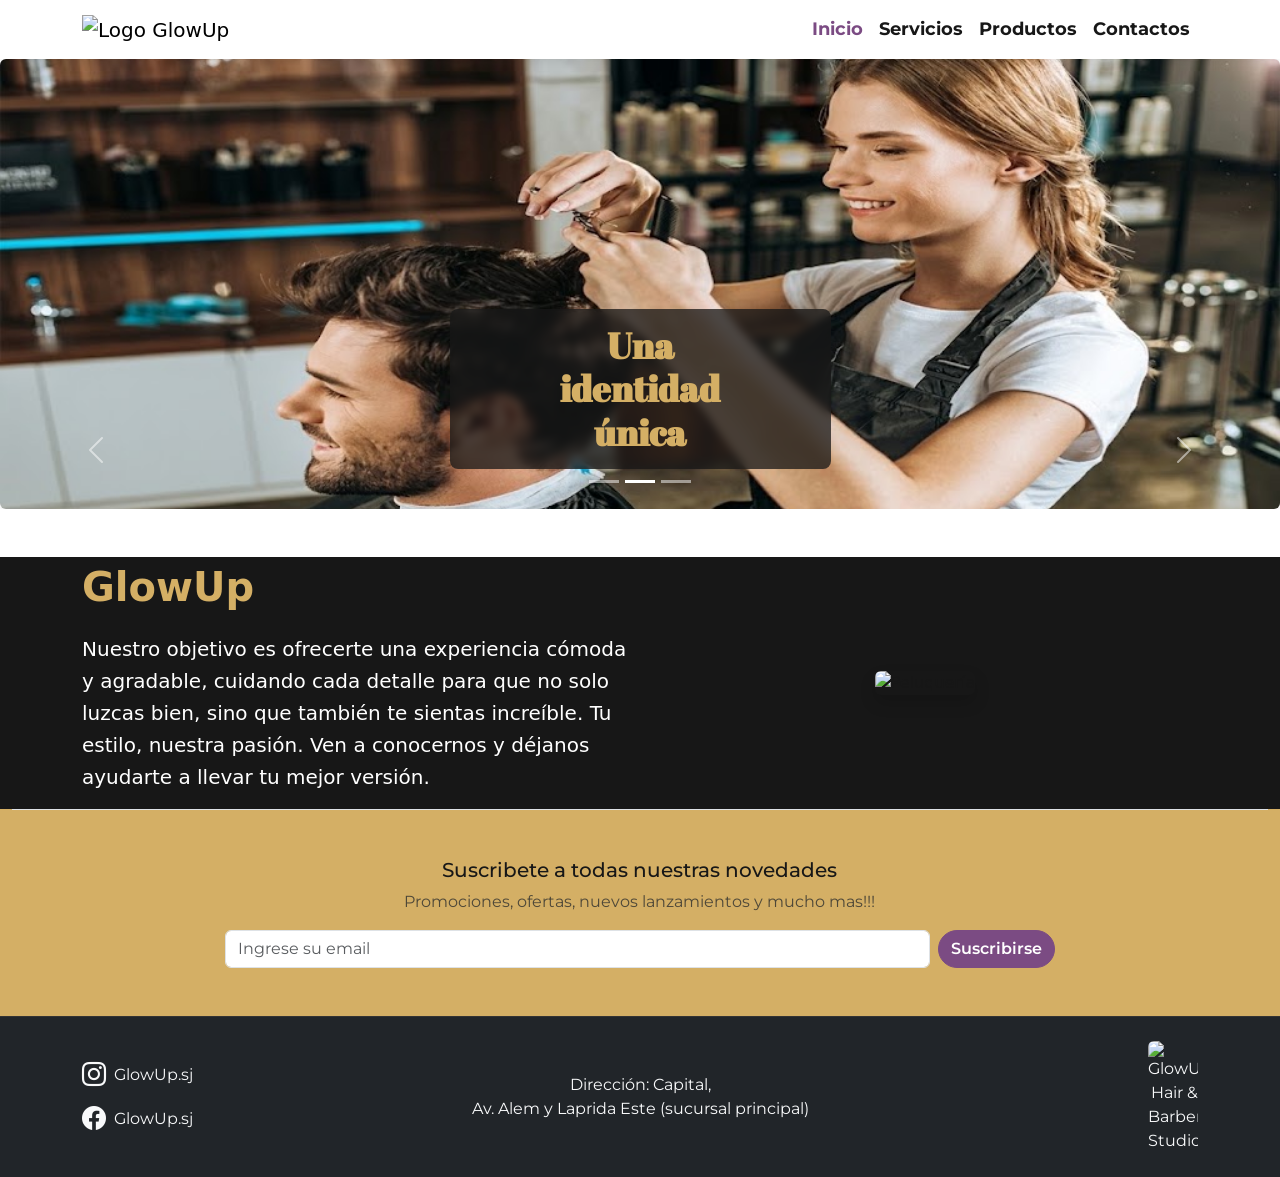
==== index.html @ 2bdcea60 "Add files via upload" ====
<!doctype html>
<html lang="es">
<head>
  <meta charset="utf-8">
  <meta name="viewport" content="width=device-width, initial-scale=1">
  <title>GlowUp - Hair & Barber Studio</title> <!-- (Cambia el título según la página en la que estés) -->

  <!-- Bootstrap 5 CSS -->
  <link href="https://cdn.jsdelivr.net/npm/bootstrap@5.3.3/dist/css/bootstrap.min.css" rel="stylesheet">
  
  <!-- Bootstrap Icons -->
  <link rel="stylesheet" href="https://cdn.jsdelivr.net/npm/bootstrap-icons@1.11.3/font/bootstrap-icons.min.css">

  <!-- Google Fonts: Abril Fatface & Montserrat -->
  <link rel="preconnect" href="https://fonts.googleapis.com">
  <link rel="preconnect" href="https://fonts.gstatic.com" crossorigin>
  <link href="https://fonts.googleapis.com/css2?family=Abril+Fatface&family=Montserrat:ital,wght@0,100..900;1,100..900&display=swap" rel="stylesheet">

  <!-- Tus estilos personalizados (SIEMPRE AL FINAL para que tengan prioridad) -->
  <link rel="stylesheet" href="styles.css">
</head>

</head>

<body>

  <nav class="navbar navbar-expand-lg bg-body-tertiary sticky-top">
  <div class="container">
    <a class="navbar-brand" href="index.html">
      <img src="logo1.png" width="50" height="50" alt="Logo GlowUp">
    </a>
    <button class="navbar-toggler" type="button" data-bs-toggle="collapse" data-bs-target="#navbarNavAltMarkup" aria-controls="navbarNavAltMarkup" aria-expanded="false" aria-label="Toggle navigation">
      <span class="navbar-toggler-icon"></span>
    </button>
    <div class="collapse navbar-collapse" id="navbarNavAltMarkup">
      <ul class="navbar-nav ms-auto">
        <li class="nav-item">
          <a class="nav-link active" href="index.html">Inicio</a>
        </li>
        <li class="nav-item">
          <a class="nav-link" href="servicios.html">Servicios</a>
        </li>
        <li class="nav-item">
          <a class="nav-link" href="productos.html">Productos</a>
        </li>
        <li class="nav-item">
          <a class="nav-link" href="contactos.html">Contactos</a>
        </li>
      </ul>
    </div>
  </div>
</nav>

    
    <section class="mb-5" id="inicio">
      <div id="carruselInicio" class="carousel slide carousel-fade" data-bs-ride="carousel">
        <div class="carousel-indicators">
          <button type="button" data-bs-target="#carruselInicio" data-bs-slide-to="0" aria-label="Slide 1"></button>
          <button type="button" data-bs-target="#carruselInicio" data-bs-slide-to="1" class="active" aria-current="true" aria-label="Slide 2"></button>
          <button type="button" data-bs-target="#carruselInicio" data-bs-slide-to="2" aria-label="Slide 3"></button>
        </div>
        <div class="carousel-inner rounded shadow-sm">
          <div class="carousel-item">
            <img src="slider1.png" class="d-block w-100" alt="Slider 1">
            <div class="carousel-caption">
              <div class="row justify-content-center">
                <div class="col-md-8">
                  <h1 class="txt-slider">Nuestra esencia</h1>
                </div>
              </div>                  
            </div>
          </div>
          <div class="carousel-item active">
            <img src="slider1(1)22.jfif" class="d-block w-100" alt="Slider 2">
            <div class="carousel-caption">
              <div class="row justify-content-center">
                <div class="col-md-8">
                  <h1 class="txt-slider">Una identidad única</h1>
                </div>
              </div> 
            </div>
          </div>
          <div class="carousel-item">
            <img src="slider1(2)22.jfif" class="d-block w-100" alt="Slider 3">                    
            <div class="carousel-caption">
              <div class="row justify-content-center">
                <div class="col-md-8">
                  <h1 class="txt-slider">Belleza y confort</h1>
                </div>
              </div>                        
            </div>
          </div>
        </div>
      </div>
    </section>


<div class="container-fluid my-4a">

    <section class="container my-4a">
      <div class="row align-items-center">
        <div class="col-lg-6 mb-4 mb-lg-0 text-center text-lg-start">
          <p class="fs-1 fw-bold">GlowUp</p> 
          <p class="fs-5 text-muted">Nuestro objetivo es ofrecerte una experiencia cómoda y agradable, cuidando cada detalle para que no solo luzcas bien, sino que también te sientas increíble. Tu estilo, nuestra pasión. Ven a conocernos y déjanos ayudarte a llevar tu mejor versión.</p>
        </div>
        <div class="col-lg-6 text-center">
          <img src="peluqueria.png" class="img-fluid rounded shadow" alt="Peluquería">
        </div>
      </div>


       <!-- Botones de flecha -->
    <button class="carousel-control-prev" type="button" data-bs-target="#carruselInicio" data-bs-slide="prev">
      <span class="carousel-control-prev-icon" aria-hidden="true"></span>
      <span class="visually-hidden">Anterior</span>
    </button>
    <button class="carousel-control-next" type="button" data-bs-target="#carruselInicio" data-bs-slide="next">
      <span class="carousel-control-next-icon" aria-hidden="true"></span>
      <span class="visually-hidden">Siguiente</span>
    </button>

    </section>
  </div>
         
          











     <div class="container-fluid my-4b">
    <section class="py-5 border-top">
      <div class="row justify-content-center">
        <div class="col-md-8 text-center">
          <form>
            <h5>Suscribete a todas nuestras novedades</h5>
            <p class="text-muted">Promociones, ofertas, nuevos lanzamientos y mucho mas!!!</p>
            <div class="d-flex flex-column flex-sm-row w-100 gap-2 justify-content-center">
              <label for="newsletter1" class="visually-hidden">Email</label>
              <input id="newsletter1" type="email" class="form-control w-auto flex-grow-1" placeholder="Ingrese su email">
              <button class="btn btn-primary" type="button">Suscribirse</button>
            </div>
          </form>
        </div>
      </div>   
    </section>
     </div>
     


  
  <footer class="bg-dark text-light py-4 mt-auto">
    <div class="container">
      <div class="row align-items-center gy-3">
        <div class="col-md-4 text-center text-md-start">
          <div class="d-flex flex-column align-items-center align-items-md-start gap-2">
            <a href="#" class="text-light text-decoration-none d-flex align-items-center gap-2">
              <i class="bi bi-instagram fs-4"></i>
              <span>GlowUp.sj</span>
            </a>
            <a href="#" class="text-light text-decoration-none d-flex align-items-center gap-2">
              <i class="bi bi-facebook fs-4"></i>
              <span>GlowUp.sj</span>
            </a>
          </div>
        </div>
        <div class="col-md-4 text-center">
          <p class="mb-0 text-light">
            Dirección: Capital,<br>Av. Alem y Laprida Este (sucursal principal)
          </p>
        </div>
        <div class="col-md-4 text-center text-md-end">
          <img src="logo2.png" alt="GlowUp Hair & Barber Studio" class="img-fluid rounded" style="max-width: 50px;">
        </div>
      </div>
    </div>
  </footer>

  <script src="https://cdn.jsdelivr.net/npm/bootstrap@5.3.3/dist/js/bootstrap.bundle.min.js"></script>

</body>
</html>
---- styles.css ----
body {
    background-color: #FFFFFF;
    color: #171717;
    
}

h1,
h2,
h3,
.titulo-productos,
.titulo-contacto,
.txt-slider {
    font-family: "Abril Fatface", serif;
    font-weight: 400;
}

.card-title, .card-title1, .card-title2 {
    font-family: "Montserrat", sans-serif;
    font-weight: 700;
}





button,
.btn {
    font-family: "Montserrat", sans-serif;
    font-weight: 600;
}

.texto-productos,
.card-text,
.precio-producto {
    font-family: "Montserrat", sans-serif;
}

form,
.form-label,
.form-control,
.modal-title,
.modal-body,
.modal-footer {
    font-family: "Montserrat", sans-serif;
}

footer {
    font-family: "Montserrat", sans-serif;
}



/* --- BARRA DE NAVEGACIÓN ESTABLE (FORZADA) --- */
.navbar.navbar-expand-lg {
  background-color: #FFFFFF !important;
  box-shadow: 0 2px 10px rgba(0, 0, 0, 0.08) !important;
}

.navbar-expand-lg .navbar-nav .nav-link {
  font-family: "Montserrat", sans-serif !important;
  font-weight: 700 !important;
  font-size: 18px !important;
  color: #171717 !important;
  transition: color 0.2s ease-in-out !important;
}

.navbar-expand-lg .navbar-nav .nav-link:hover,
.navbar-expand-lg .navbar-nav .nav-link.active {
  color: #7B4B83 !important;
  font-weight: 700 !important; /* Forzamos exactamente el mismo 700 para que no salte */
}













#carruselInicio {
  overflow: hidden;
}

.carousel-item img,
.d-block {
  display: block;
  width: 100%;
  height: 450px;
  object-fit: cover;
  object-position: center;
}

.carousel-caption {
  background-color: rgba(23, 23, 23, 0.75);
  padding: 15px 25px;
  border-radius: 8px;
  width: fit-content;
  max-width: 85%;
  margin: 0 auto 20px auto;
  backdrop-filter: blur(4px);
}

.txt-slider {
  color: #D4AF65;
  font-weight: 700;
  font-size: calc(1.3rem + 1.2vw);
  margin-bottom: 0;
}












.my-4a, .contenedor-fluid {
  background-color: #171717;
}

.contenedor {
  background-color: #171717;
  color: #FFFFFF;
}

.fs-1 {
  color: #D4AF65 !important;
}

.fs-5.text-muted {
  color: #FFFFFF !important;
  line-height: 1.6;
}












#servicios h2 {
  color: #7B4B83;
}

#servicios .card {
  border: none;
  border-radius: 12px;
  overflow: hidden;
  transition: transform 0.3s ease, box-shadow 0.3s ease;
}

#servicios .card:hover {
  transform: translateY(-5px);
  box-shadow: 0 10px 20px rgba(0, 0, 0, 0.15) !important;
}

#servicios .card-body {
  background-color: #D4AF65;
  color: #171717;
}

#servicios .card-text {
  color: #2c2c2c;
}

.my-4b {
  background-color: #D4AF65;
}












.btn-primary {
  background-color: #7B4B83;
  border-color: #7B4B83;
  color: #FFFFFF;
  border-radius: 20px;
  transition: all 0.3s ease;
}

.btn-primary:hover,
.btn-primary:focus {
  background-color: #171717;
  border-color: #171717;
  color: #D4AF65;
}















.card {
  border: 2px solid #D4AF65;
  border-radius: 12px;
  overflow: hidden;
  background-color: #FFFFFF;
  margin-bottom: 10px;
}

.card-body {
  padding: 10px;
}

 .card-title{
  background-color: #D4AF65;
  color: #7B4B83;
  font-size: 16px;
  margin-bottom: 5px;
}

.card-title2 {
   background-color: #292629;
  color: #D4AF65 !important;
  font-size: 16px !important;
  margin-bottom: 5px !important;
}

.card-text {
  color: #171717;
  font-size: 13px;
  margin-bottom: 5px;
}

.card-footer {
  background-color: #171717;
  color: #FFFFFF;
  border-top: 2px solid #D4AF65;
  padding: 12px;
}

.card-footer .bi-whatsapp {
  color: #D4AF65;
  font-size: 1.1rem;
}

.titulo-sucursales {
  background-color: #D4AF65;
  color: #171717;
  padding: 12px;
  border-radius: 8px;
  font-weight: bold;
}













main h1 {
  color: #7B4B83;
}

main form + h2,
main h2 {
  color: #171717;
}

.titulo-consulta {
  color: #7B4B83;
}

.titulo-contacto {
  color: #D4AF65;
  text-align: center;
  margin-bottom: 10px;
}

#formContacto .form-control {
  border: 1px solid #D4AF65;
  background-color: #FFFFFF;
  color: #171717;
  transition: all 0.3s ease;
}

#formContacto .form-control:focus {
  border-color: #7B4B83;
  box-shadow: 0 0 0 0.2rem rgba(123, 75, 131, 0.25);
  background-color: #FFFFFF;
  color: #7B4B83;
}

#formContacto .form-control::placeholder {
  color: #7B4B83;
}

.contenedor-consulta {
  background-color: #7B4B83;
  color: #FFFFFF;
  padding: 20px;
  border-radius: 12px;
}

.contenedor-consulta h2 {
  color: #FFFFFF !important;
}

.contenedor-sucursales {
  background-color: #D4AF65;
  color: #171717;
  padding: 20px;
  border-radius: 12px;
}











.boton-turno1 {
    background-color: #ffffff !important;
    color: #7B4B83 !important;
    font-weight: 600 !important;
    padding: 0.8rem 2.5rem !important;
    border-radius: 30px !important;
    border: none !important;
    transition: all 0.3s ease;
    box-shadow: 0 4px 15px rgba(123, 75, 131, 0.3);
}

.boton-turno1:hover {
    background-color: #171717 !important;
    color: #D4AF65 !important;
    transform: translateY(-2px);
    box-shadow: 0 6px 20px rgba(212, 175, 101, 0.4) !important;
}

.boton-turno1:active {
    transform: translateY(0);
}













.titulo-productos {
  color: #7B4B83;
}

.texto-productos {
  color: #171717;
}

.tarjeta-producto {
  border: 2px solid #D4AF65;
  border-radius: 12px;
  overflow: hidden;
  background-color: #FFFFFF;
  transition: transform 0.3s ease;
}

.tarjeta-producto:hover {
  transform: translateY(-5px);
}

.imagen-producto {
  width: 100%;
  height: 260px;
  object-fit: contain;
  padding: 15px;
  background-color: #FFFFFF;
}

.tarjeta-producto .card-title {
  color: #7B4B83;
}

.tarjeta-producto .card-text {
  color: #171717;
}

.precio-producto {
  color: #7B4B83;
  font-size: 1.3rem;
  font-weight: bold;
  margin-bottom: 0;
}

.tarjeta-producto .card-footer {
  background-color: #171717;
  border-top: 2px solid #D4AF65;
  padding: 12px;
}

.boton-producto {
  background-color: #D4AF65;
  color: #171717;
  border: none;
}

.boton-producto:hover {
  background-color: #7B4B83;
  color: #FFFFFF;
}










.modal-servicios-content,
#modalContacto .modal-content, 
#modalCorreo .modal-content {
  border: 2px solid #D4AF65;
  border-radius: 16px;
  overflow: hidden;
  background-color: #ffffff;
  box-shadow: 0 15px 35px rgba(0, 0, 0, 0.3);
  color: #171717;
}

.modal-servicios-content .modal-header,
#modalContacto .modal-header, 
#modalCorreo .modal-header {
  background-color: #171717;
  color: #FFFFFF;
  border-bottom: 2px solid #D4AF65;
  padding: 1.25rem 1.5rem;
}

.modal-servicios-content .modal-title,
#modalContacto .modal-title, 
#modalCorreo .modal-title {
  color: #D4AF65;
}

.modal-servicios-content .btn-close,
#modalContacto .btn-close,
#modalCorreo .btn-close {
  filter: invert(1);
}

.modal-servicios-content .modal-body,
#modalContacto .modal-body,
#modalCorreo .modal-body {
  padding: 2rem 1.5rem;
  background-color: #FFFFFF;
  color: #171717;
}

.modal-servicios-content .modal-footer,
#modalContacto .modal-footer, 
#modalCorreo .modal-footer {
  background-color: #D4AF65;
  border-top: 1px solid #D4AF65;
  justify-content: center;
  padding: 1rem 1.5rem;
}

.modal-footer .btn {
  background-color: #7B4B83;
  color: #ffffff;
  padding: 0.6rem 2rem;
  border-radius: 30px;
  border: none;
}

.modal-footer .btn:hover {
  background-color: #171717;
  color: #D4AF65;
}






body:has(.tarjeta-producto) {
  background-color: #171717;
  color: #FFFFFF;
}

body:has(.tarjeta-producto) main {
  background-color: #171717;
}

body:has(.tarjeta-producto) .texto-productos {
  color: #FFFFFF;
}

body:has(.tarjeta-producto) .tarjeta-producto {
  background-color: #292629;
  border: 2px solid #D4AF65;
}

body:has(.tarjeta-producto) .tarjeta-producto .card-text {
  color: #FFFFFF;
}

body:has(.tarjeta-producto) .tarjeta-producto .card-title{
  color: #D4AF65;
}

body:has(.tarjeta-producto) .imagen-producto {
  background-color: #ffffff;
}




































































/* Importación de fuentes institucionales */




main {
    flex: 1;
}

/* Títulos principales */
h1, h2, h3, .titulo-productos {
    font-family: "Abril Fatface", serif;
    font-weight: 400;
}


/* --- TÍTULO DE PRODUCTOS --- */
.titulo-productos {
  color: #D4AF65;
  font-size: 48px;
  text-align: center;
}

.texto-productos {
  color: #FFFFFF;
  font-size: 16px;
  text-align: center;
}

/* --- TARJETAS DE PRODUCTOS --- */
.tarjeta-producto {
  background-color: #292629; /* Fondo interno de la tarjeta en oscuro */
  border: 2px solid #D4AF65;   /* Borde dorado característico */
  border-radius: 12px;
  overflow: hidden;
  transition: transform 0.3s ease;
}

.tarjeta-producto:hover {
  transform: translateY(-5px);
}

.imagen-producto {
  display: block;
  width: 100%;
  height: 280px;
  object-fit: contain;
  padding: 15px;
  background-color: #292629;
}

.tarjeta-producto .card-body {
  text-align: center;
  padding: 15px;
}

/* Título de cada producto */
.card-title2 {
  background-color: #292629;
  color: #D4AF65 !important;
  font-size: 18px !important;
  font-weight: 700;
  margin-bottom: 10px !important;
}

.tarjeta-producto .card-text {
  color: #FFFFFF;
  font-size: 14px;
}

/* Precios dorados */
.precio-producto {
  color: #D4AF65;
  font-size: 22px;
  font-weight: 700;
  margin-top: 10px;
  margin-bottom: 0;
}

/* Pie de la tarjeta */
.tarjeta-producto .card-footer {
  background-color: #171717;
  border-top: 2px solid #D4AF65;
  padding: 12px;
  text-align: center;
}

/* Botón "Consultar" */
.boton-producto {
  width: 196px;
  height: 36px;
  background-color: #D4AF65;
  color: #171717;
  border: none;
  border-radius: 20px;
  font-family: "Montserrat", sans-serif;
  font-weight: 700;
  font-size: 14px;
  transition: all 0.3s ease;
}

.boton-producto:hover {
  background-color: #7B4B83;
  color: #FFFFFF;
}

/* --- MODAL DE CONSULTAS --- */
.modal-content {
  border: 2px solid #D4AF65;
  border-radius: 16px;
  background-color: #ffffff;
  color: #171717;
}

.modal-header {
  background-color: #171717;
  color: #FFFFFF;
  border-bottom: 2px solid #D4AF65;
}

.modal-title {
  color: #D4AF65;
  font-weight: 700;
}

.modal-body {
  background-color: #FFFFFF;
  color: #171717;
}

.modal-footer {
  background-color: #D4AF65;
  border-top: none;
  justify-content: center;
}

.modal-footer .btn {
  background-color: #7B4B83;
  color: #ffffff;
  border-radius: 30px;
  padding: 0.5rem 2rem;
  border: none;
}

.modal-footer .btn:hover {
  background-color: #171717;
  color: #D4AF65;
}

/* --- FOOTER --- */
footer {
  background-color: #171717;
  border-top: 1px solid #333;
}

.text-warning {
  color: #7B4B83 !important;
}














#pagina-contactos {
    background-color: #FFFFFF;
    color: #171717;
    font-family: "Montserrat", sans-serif;
    margin: 0;
}

#contenido-contactos {
    width: 100%;
}

#pagina-contactos .encabezado-contactos {
    width: 100%;
    background-color: #FFFFFF;
    padding: 30px 0;
}

#pagina-contactos .titulo-contacto {
    font-family: "Abril Fatface", serif;
    font-weight: 400;
    font-size: 40px;
    color: #171717;
    margin-bottom: 10px;
}

#pagina-contactos .texto-intro-contacto {
    font-family: "Montserrat", sans-serif;
    font-size: 16px;
    font-weight: 400;
    color: #171717;
    margin-bottom: 0;
}


#pagina-contactos .seccion-formulario {
    width: 100%;
    background-color: #7B4B83;
    color: #FFFFFF;
    padding: 30px 0;
}

#pagina-contactos .titulo-consulta {
    font-family: "Montserrat", sans-serif;
    font-size: 16px;
    font-weight: 600;
    color: #FFFFFF;
    margin-bottom: 15px;
}

#pagina-contactos .form-label {
    font-family: "Montserrat", sans-serif;
    font-size: 12px;
    font-weight: 400;
    color: #FFFFFF;
    margin-bottom: 4px;
}

#pagina-contactos .form-control {
    font-family: "Montserrat", sans-serif;
    font-size: 13px;
    border: none;
    border-radius: 20px;
    background-color: #FFFFFF;
    color: #171717;
    padding: 7px 12px;
}

#pagina-contactos textarea.form-control {
    border-radius: 10px;
    resize: vertical;
}

#pagina-contactos .form-control:focus {
    border-color: #D4AF65;
    box-shadow: 0 0 0 0.2rem rgba(212, 175, 101, 0.25);
}

#pagina-contactos .boton-contacto {
    width: 196px;
    height: 36px;
    padding: 0;
    background-color: #D4AF65;
    color: #171717;
    border: none;
    border-radius: 20px;
    font-family: "Montserrat", sans-serif;
    font-size: 13px;
    font-weight: 600;
}

body#pagina-contactos button.boton-contacto:hover {
    background-color: #171717 !important;
    color: #D4AF65 !important;
}



#pagina-contactos .seccion-sucursales-contacto {
    width: 100%;
    background-color: #D4AF65;
    padding: 30px 0 40px;
}

#pagina-contactos .titulo-sucursales-contacto {
    font-family: "Abril Fatface", serif;
    font-size: 38px;
    font-weight: 400;
    color: #171717;
    margin-bottom: 25px;
}

#pagina-contactos .tarjeta-sucursal {
    border: 1px solid #171717;
    border-radius: 8px;
    overflow: hidden;
    background-color: #FFFFFF;
}

#pagina-contactos .tarjeta-sucursal iframe {
    width: 100%;
    height: 100%;
}

#pagina-contactos .tarjeta-sucursal .card-body {
    background-color: #FFFFFF;
    padding: 12px;
}

#pagina-contactos .nombre-sucursal {
    font-family: "Montserrat", sans-serif;
    font-size: 15px;
    font-weight: 700;
    color: #171717;
    margin-bottom: 8px;
}

#pagina-contactos .tarjeta-sucursal .card-text {
    font-family: "Montserrat", sans-serif;
    font-size: 12px;
    font-weight: 400;
    color: #171717;
    margin-bottom: 0;
}

#pagina-contactos .tarjeta-sucursal .card-footer {
    background-color: #171717;
    color: #FFFFFF;
    border-top: 1px solid #D4AF65;
    padding: 8px;
}

#pagina-contactos .tarjeta-sucursal .bi-whatsapp {
    color: #D4AF65;
}



















#pagina-contactos .modal-content {
    border: 2px solid #D4AF65;
    border-radius: 12px;
    overflow: hidden;
}

#pagina-contactos .modal-header {
    background-color: #171717;
    color: #D4AF65;
    border-bottom: 2px solid #D4AF65;
}

#pagina-contactos .modal-title {
    font-family: "Montserrat", sans-serif;
    font-size: 20px;
    font-weight: 700;
    color: #D4AF65;
}

#pagina-contactos .modal-body {
    background-color: #FFFFFF;
    color: #171717;
    font-family: "Montserrat", sans-serif;
    font-size: 14px;
}

#pagina-contactos .modal-footer {
    background-color: #D4AF65;
    border-top: none;
}






body#pagina-contactos button.boton-contacto {
    width: 196px !important;
    height: 36px !important;
    background-color: #FFFFFF !important;
    color: #7B4B83 !important;
    border: none !important;
    border-radius: 20px !important;
}

body#pagina-contactos .tarjeta-sucursal .card-footer {
    display: flex !important;
    justify-content: flex-end !important;
    align-items: center !important;
    text-align: right !important;
    padding-right: 15px !important;
}
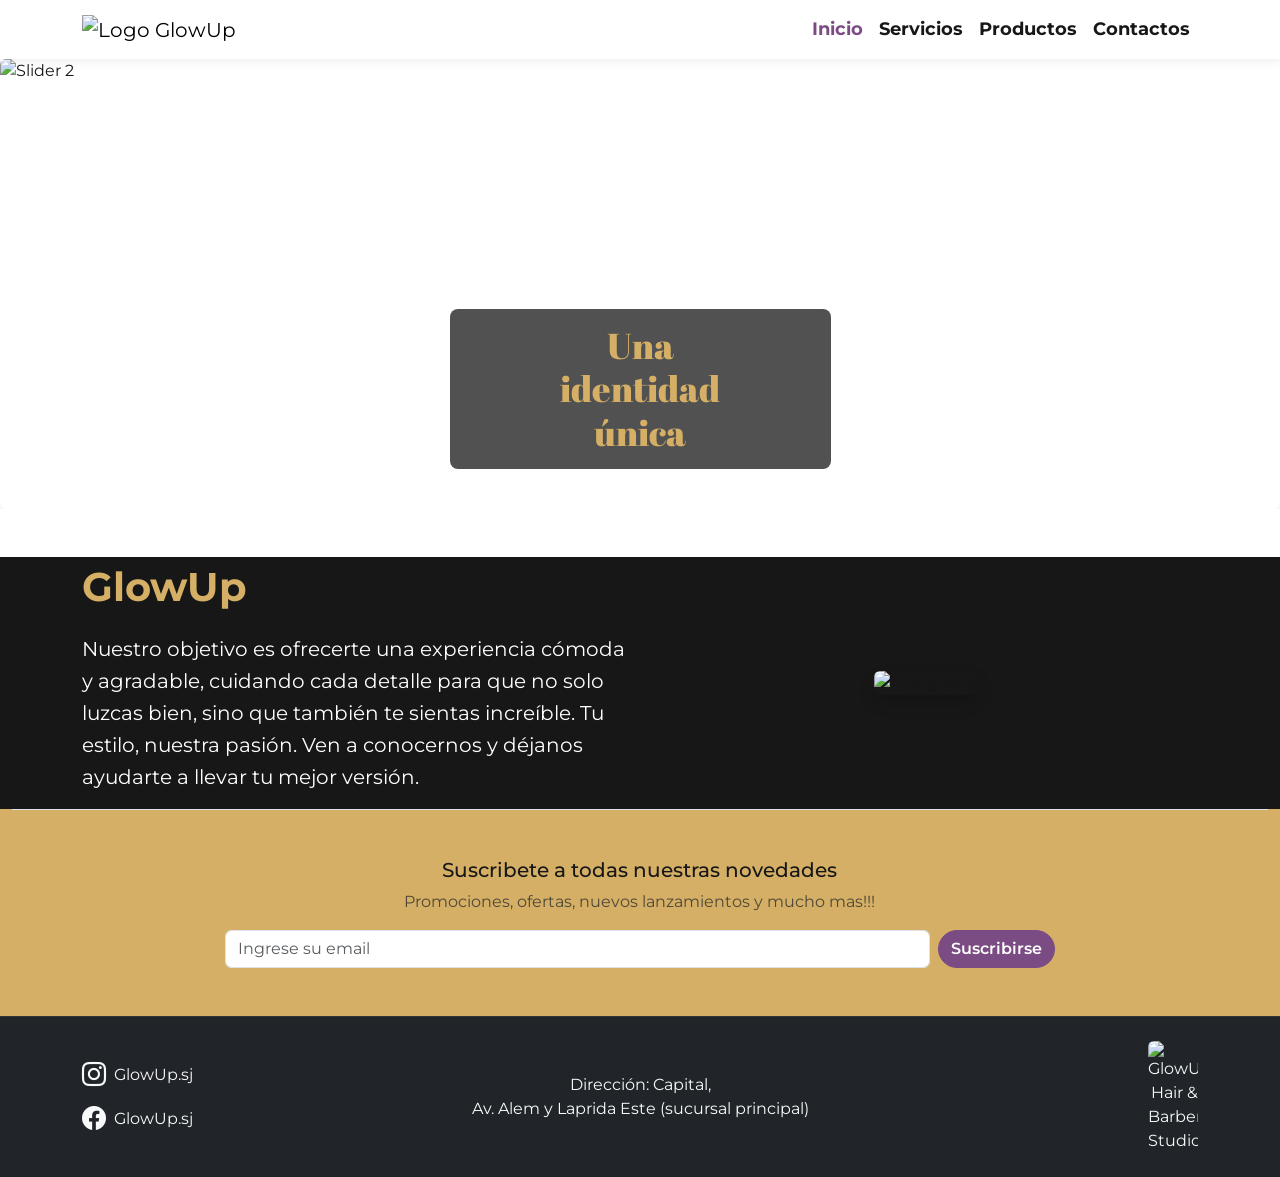
==== commit c2fec34f: "Fix HTML structure and add favicon link Added missing icon link and fixed HTML structure." ====
--- a/index.html
+++ b/index.html
@@ -3,21 +3,22 @@
 <head>
   <meta charset="utf-8">
   <meta name="viewport" content="width=device-width, initial-scale=1">
-  <title>GlowUp - Hair & Barber Studio</title> <!-- (Cambia el título según la página en la que estés) -->
+  <title>GlowUp - Hair & Barber Studio</title> 
 
-  <!-- Bootstrap 5 CSS -->
+  
   <link href="https://cdn.jsdelivr.net/npm/bootstrap@5.3.3/dist/css/bootstrap.min.css" rel="stylesheet">
   
-  <!-- Bootstrap Icons -->
+  
   <link rel="stylesheet" href="https://cdn.jsdelivr.net/npm/bootstrap-icons@1.11.3/font/bootstrap-icons.min.css">
 
-  <!-- Google Fonts: Abril Fatface & Montserrat -->
+  
   <link rel="preconnect" href="https://fonts.googleapis.com">
   <link rel="preconnect" href="https://fonts.gstatic.com" crossorigin>
   <link href="https://fonts.googleapis.com/css2?family=Abril+Fatface&family=Montserrat:ital,wght@0,100..900;1,100..900&display=swap" rel="stylesheet">
 
-  <!-- Tus estilos personalizados (SIEMPRE AL FINAL para que tengan prioridad) -->
+  
   <link rel="stylesheet" href="styles.css">
+  <link rel="icon" type="image/png" href="logo1.png">
 </head>
 
 </head>
@@ -109,7 +110,7 @@
       </div>
 
 
-       <!-- Botones de flecha -->
+      
     <button class="carousel-control-prev" type="button" data-bs-target="#carruselInicio" data-bs-slide="prev">
       <span class="carousel-control-prev-icon" aria-hidden="true"></span>
       <span class="visually-hidden">Anterior</span>
@@ -185,4 +186,4 @@
   <script src="https://cdn.jsdelivr.net/npm/bootstrap@5.3.3/dist/js/bootstrap.bundle.min.js"></script>
 
 </body>
-</html>+</html>
--- a/styles.css
+++ b/styles.css
@@ -51,7 +51,7 @@
 
 
 
-/* --- BARRA DE NAVEGACIÓN ESTABLE (FORZADA) --- */
+
 .navbar.navbar-expand-lg {
   background-color: #FFFFFF !important;
   box-shadow: 0 2px 10px rgba(0, 0, 0, 0.08) !important;
@@ -68,7 +68,7 @@
 .navbar-expand-lg .navbar-nav .nav-link:hover,
 .navbar-expand-lg .navbar-nav .nav-link.active {
   color: #7B4B83 !important;
-  font-weight: 700 !important; /* Forzamos exactamente el mismo 700 para que no salte */
+  font-weight: 700 !important; 
 }
 
 
@@ -618,7 +618,7 @@
 
 
 
-/* Importación de fuentes institucionales */
+
 
 
 
@@ -627,14 +627,14 @@
     flex: 1;
 }
 
-/* Títulos principales */
+
 h1, h2, h3, .titulo-productos {
     font-family: "Abril Fatface", serif;
     font-weight: 400;
 }
 
 
-/* --- TÍTULO DE PRODUCTOS --- */
+
 .titulo-productos {
   color: #D4AF65;
   font-size: 48px;
@@ -647,10 +647,10 @@
   text-align: center;
 }
 
-/* --- TARJETAS DE PRODUCTOS --- */
+
 .tarjeta-producto {
-  background-color: #292629; /* Fondo interno de la tarjeta en oscuro */
-  border: 2px solid #D4AF65;   /* Borde dorado característico */
+  background-color: #292629;
+  border: 2px solid #D4AF65;  
   border-radius: 12px;
   overflow: hidden;
   transition: transform 0.3s ease;
@@ -674,7 +674,7 @@
   padding: 15px;
 }
 
-/* Título de cada producto */
+
 .card-title2 {
   background-color: #292629;
   color: #D4AF65 !important;
@@ -688,7 +688,7 @@
   font-size: 14px;
 }
 
-/* Precios dorados */
+
 .precio-producto {
   color: #D4AF65;
   font-size: 22px;
@@ -697,7 +697,7 @@
   margin-bottom: 0;
 }
 
-/* Pie de la tarjeta */
+
 .tarjeta-producto .card-footer {
   background-color: #171717;
   border-top: 2px solid #D4AF65;
@@ -705,7 +705,7 @@
   text-align: center;
 }
 
-/* Botón "Consultar" */
+
 .boton-producto {
   width: 196px;
   height: 36px;
@@ -724,7 +724,7 @@
   color: #FFFFFF;
 }
 
-/* --- MODAL DE CONSULTAS --- */
+
 .modal-content {
   border: 2px solid #D4AF65;
   border-radius: 16px;
@@ -767,7 +767,7 @@
   color: #D4AF65;
 }
 
-/* --- FOOTER --- */
+
 footer {
   background-color: #171717;
   border-top: 1px solid #333;
@@ -1016,3 +1016,35 @@
     padding-right: 15px !important;
 }
 
+
+body {
+    font-family: "Montserrat", sans-serif;
+}
+
+h1,
+h2,
+h3,
+.titulo-productos,
+.titulo-contacto,
+.txt-slider,
+.titulo-inicio {
+    font-family: "Abril Fatface", serif;
+    font-weight: 400;
+}
+
+
+
+
+body {
+    min-height: 100vh;
+    display: flex;
+    flex-direction: column;
+}
+
+main {
+    flex: 1;
+}
+
+footer {
+    margin-top: auto;
+}
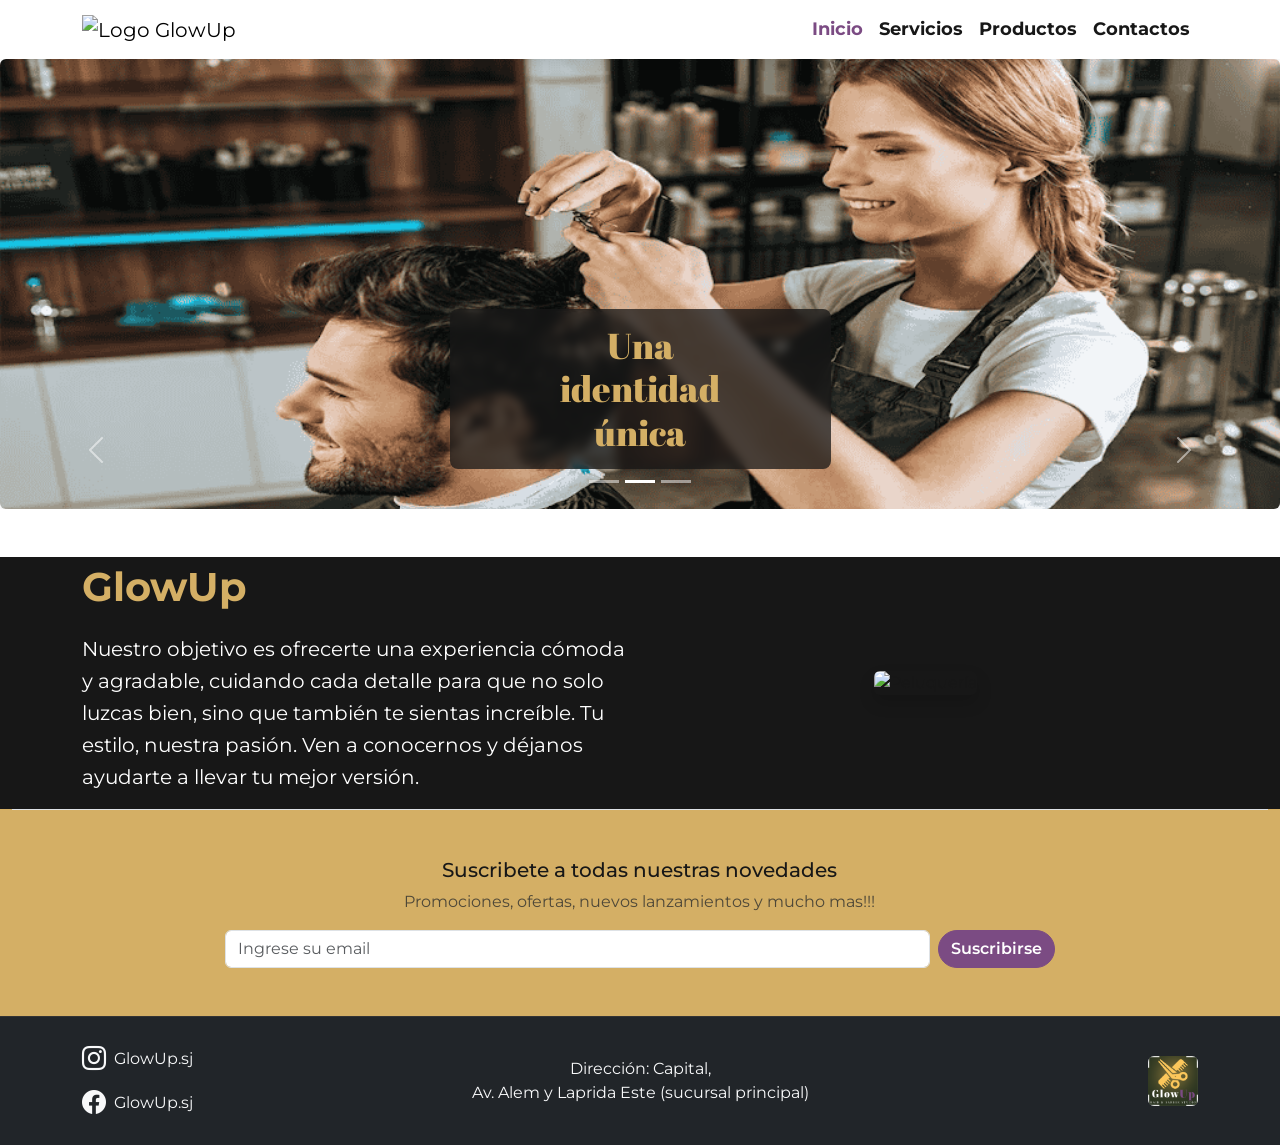
==== commit 0fa95cdc: "Update index.html" ====
--- a/index.html
+++ b/index.html
@@ -18,7 +18,7 @@
 
   
   <link rel="stylesheet" href="styles.css">
-  <link rel="icon" type="image/png" href="logo1.png">
+  <link rel="icon" type="image/png" href="Imagenes/logo1.png">
 </head>
 
 </head>
@@ -62,7 +62,7 @@
         </div>
         <div class="carousel-inner rounded shadow-sm">
           <div class="carousel-item">
-            <img src="slider1.png" class="d-block w-100" alt="Slider 1">
+            <img src="Imagenes/slider1.png" class="d-block w-100" alt="Slider 1">
             <div class="carousel-caption">
               <div class="row justify-content-center">
                 <div class="col-md-8">
@@ -72,7 +72,7 @@
             </div>
           </div>
           <div class="carousel-item active">
-            <img src="slider1(1)22.jfif" class="d-block w-100" alt="Slider 2">
+            <img src="Imagenes/slider2.png" class="d-block w-100" alt="Slider 2">
             <div class="carousel-caption">
               <div class="row justify-content-center">
                 <div class="col-md-8">
@@ -82,7 +82,7 @@
             </div>
           </div>
           <div class="carousel-item">
-            <img src="slider1(2)22.jfif" class="d-block w-100" alt="Slider 3">                    
+            <img src="Imagenes/slider3.png" class="d-block w-100" alt="Slider 3">                    
             <div class="carousel-caption">
               <div class="row justify-content-center">
                 <div class="col-md-8">
@@ -177,7 +177,7 @@
           </p>
         </div>
         <div class="col-md-4 text-center text-md-end">
-          <img src="logo2.png" alt="GlowUp Hair & Barber Studio" class="img-fluid rounded" style="max-width: 50px;">
+          <img src="Imagenes/logo2.png" alt="GlowUp Hair & Barber Studio" class="img-fluid rounded" style="max-width: 50px;">
         </div>
       </div>
     </div>
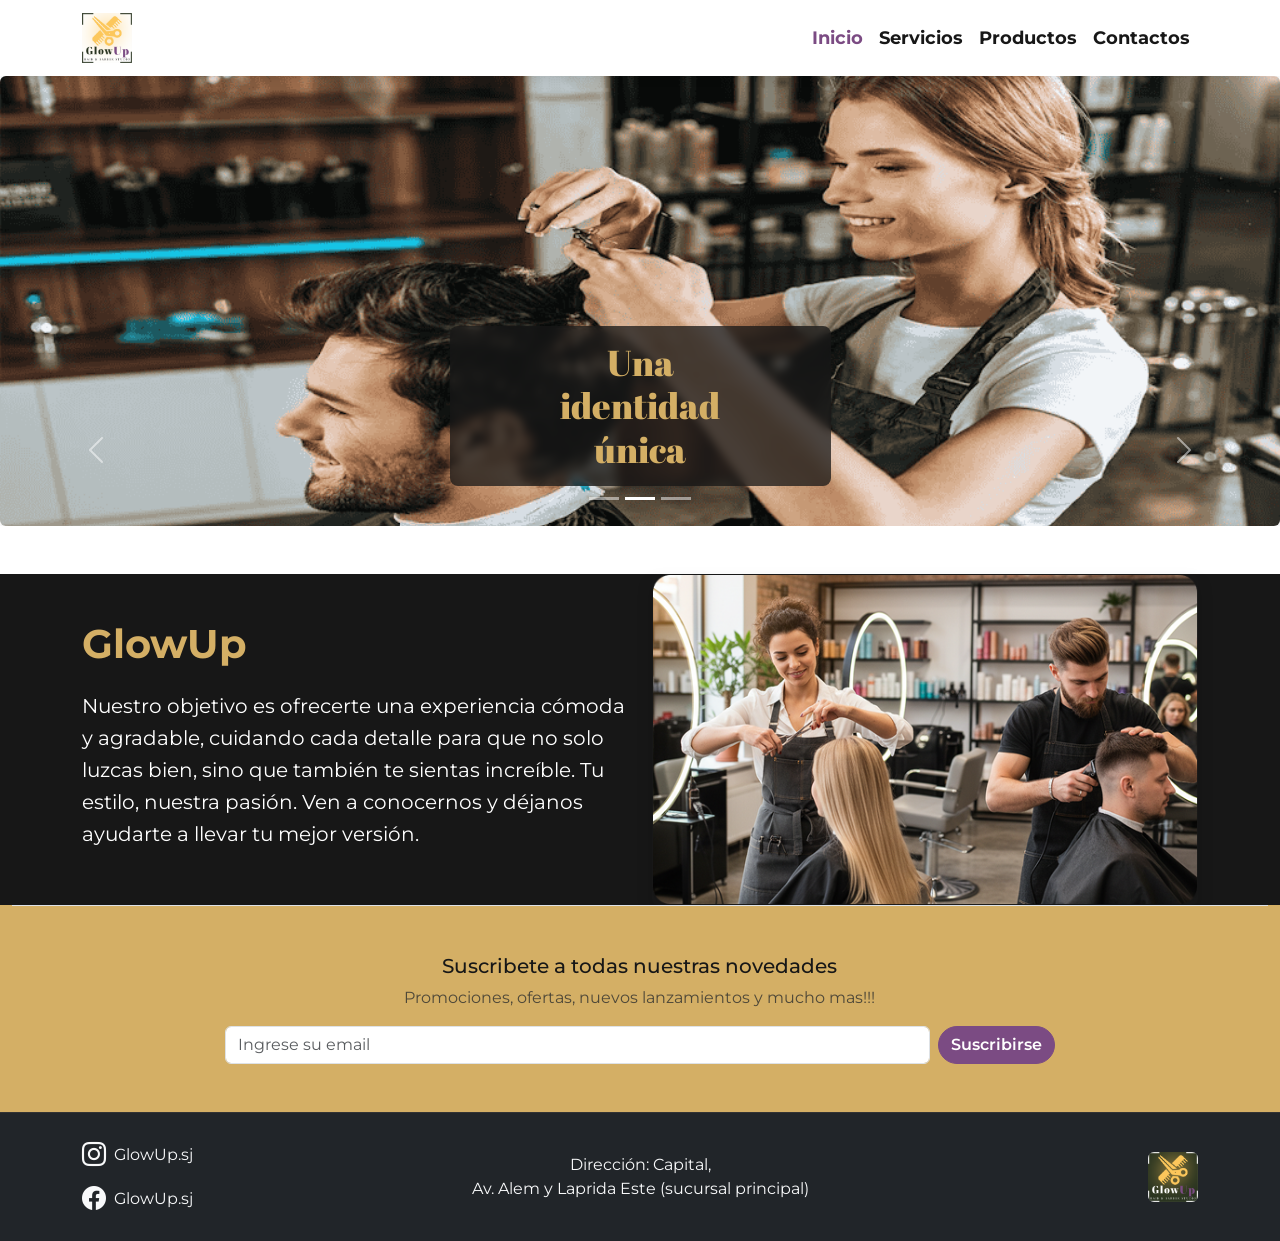
==== commit bd9c17fc: "Update index.html" ====
--- a/index.html
+++ b/index.html
@@ -28,7 +28,7 @@
   <nav class="navbar navbar-expand-lg bg-body-tertiary sticky-top">
   <div class="container">
     <a class="navbar-brand" href="index.html">
-      <img src="logo1.png" width="50" height="50" alt="Logo GlowUp">
+      <img src="Imagenes/logo1.png" width="50" height="50" alt="Logo GlowUp">
     </a>
     <button class="navbar-toggler" type="button" data-bs-toggle="collapse" data-bs-target="#navbarNavAltMarkup" aria-controls="navbarNavAltMarkup" aria-expanded="false" aria-label="Toggle navigation">
       <span class="navbar-toggler-icon"></span>
@@ -105,7 +105,7 @@
           <p class="fs-5 text-muted">Nuestro objetivo es ofrecerte una experiencia cómoda y agradable, cuidando cada detalle para que no solo luzcas bien, sino que también te sientas increíble. Tu estilo, nuestra pasión. Ven a conocernos y déjanos ayudarte a llevar tu mejor versión.</p>
         </div>
         <div class="col-lg-6 text-center">
-          <img src="peluqueria.png" class="img-fluid rounded shadow" alt="Peluquería">
+          <img src="Imagenes/peluqueria.png" class="img-fluid rounded shadow" alt="Peluquería">
         </div>
       </div>
 
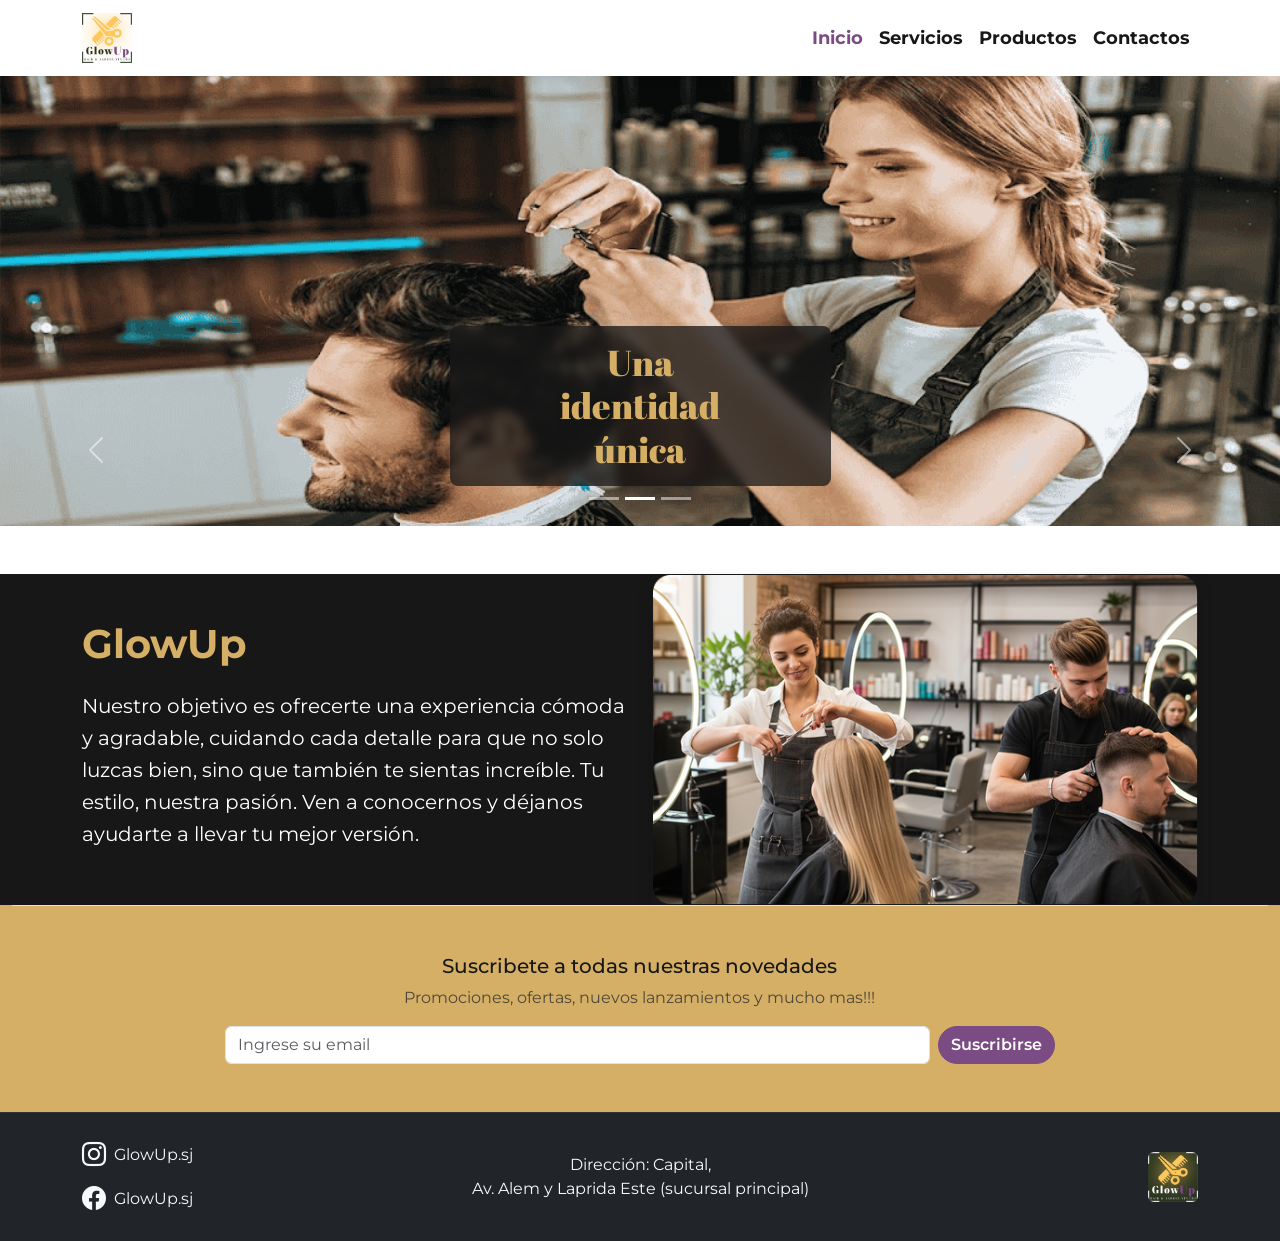
==== commit 52d12b48: "Revert changes in index.html Restored the original content of index.html after it was modified." ====
--- a/index.html
+++ b/index.html
@@ -60,7 +60,7 @@
           <button type="button" data-bs-target="#carruselInicio" data-bs-slide-to="1" class="active" aria-current="true" aria-label="Slide 2"></button>
           <button type="button" data-bs-target="#carruselInicio" data-bs-slide-to="2" aria-label="Slide 3"></button>
         </div>
-        <div class="carousel-inner rounded shadow-sm">
+        <div class="carousel-inner">
           <div class="carousel-item">
             <img src="Imagenes/slider1.png" class="d-block w-100" alt="Slider 1">
             <div class="carousel-caption">
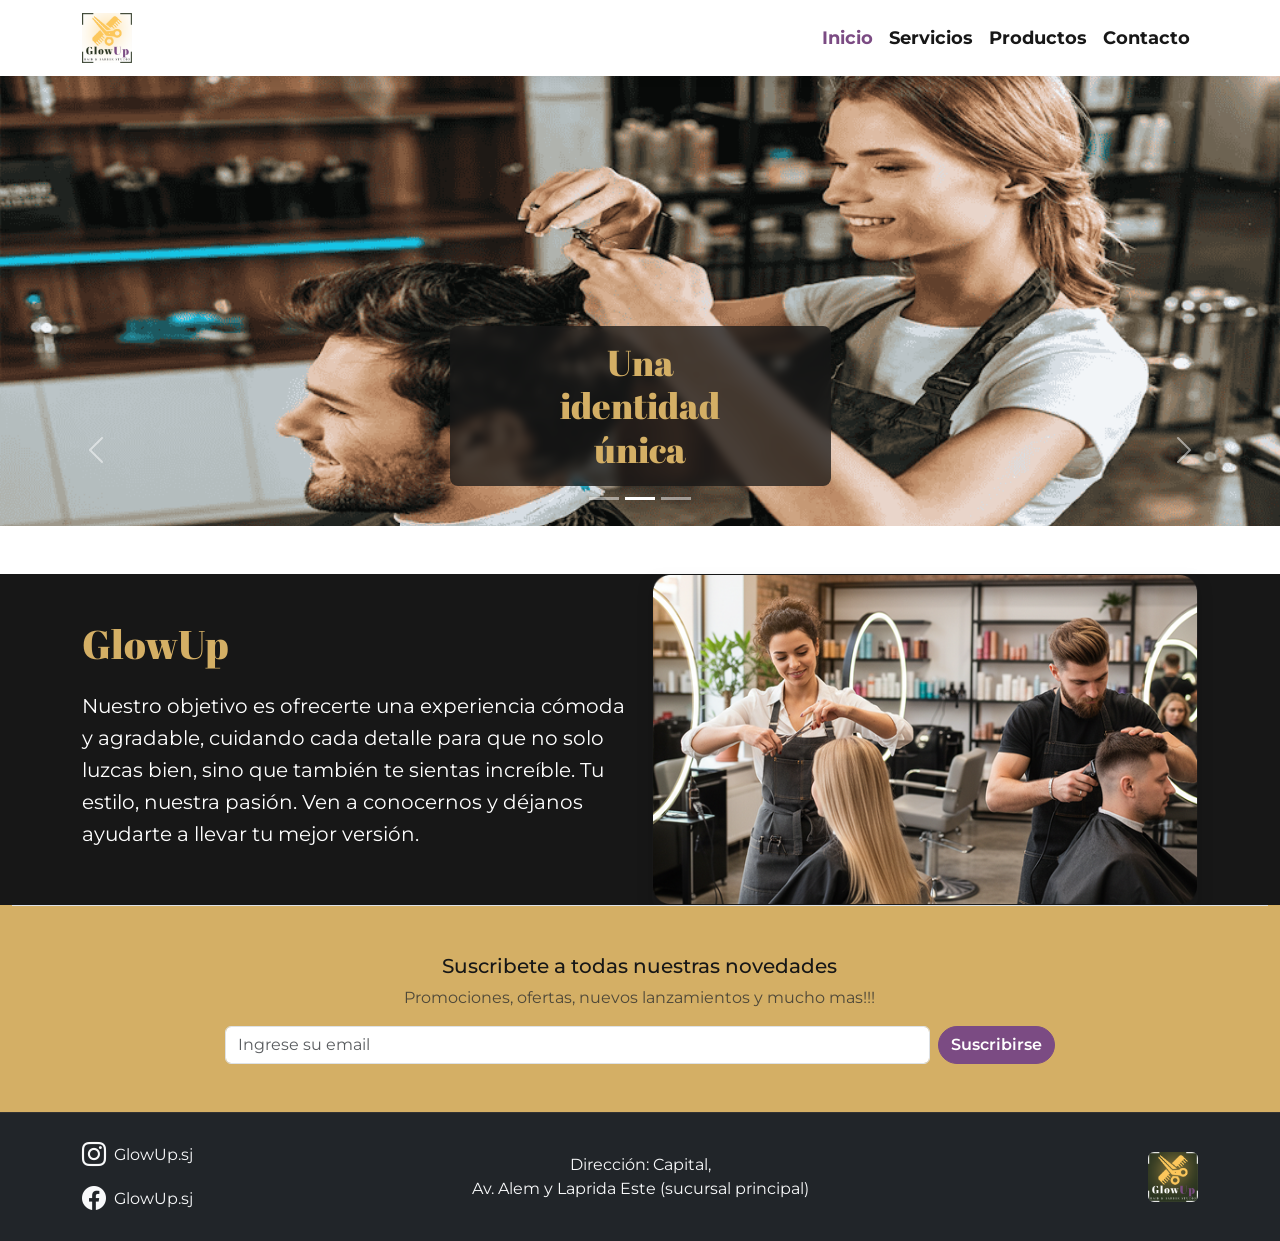
==== commit 19907b1c: "Update index.html" ====
--- a/index.html
+++ b/index.html
@@ -45,7 +45,7 @@
           <a class="nav-link" href="productos.html">Productos</a>
         </li>
         <li class="nav-item">
-          <a class="nav-link" href="contactos.html">Contactos</a>
+          <a class="nav-link" href="Contacto.html">Contacto</a>
         </li>
       </ul>
     </div>
--- a/styles.css
+++ b/styles.css
@@ -135,6 +135,8 @@
 
 .fs-1 {
   color: #D4AF65 !important;
+font-family: "Abril Fatface", serif !important;
+    font-weight: 400 !important;
 }
 
 .fs-5.text-muted {
@@ -790,24 +792,24 @@
 
 
 
-#pagina-contactos {
+#pagina-contacto {
     background-color: #FFFFFF;
     color: #171717;
     font-family: "Montserrat", sans-serif;
     margin: 0;
 }
 
-#contenido-contactos {
+#contenido-contacto {
     width: 100%;
 }
 
-#pagina-contactos .encabezado-contactos {
+#pagina-contacto .encabezado-contacto {
     width: 100%;
     background-color: #FFFFFF;
     padding: 30px 0;
 }
 
-#pagina-contactos .titulo-contacto {
+#pagina-contacto .titulo-contacto {
     font-family: "Abril Fatface", serif;
     font-weight: 400;
     font-size: 40px;
@@ -815,7 +817,7 @@
     margin-bottom: 10px;
 }
 
-#pagina-contactos .texto-intro-contacto {
+#pagina-contacto .texto-intro-contacto {
     font-family: "Montserrat", sans-serif;
     font-size: 16px;
     font-weight: 400;
@@ -824,14 +826,14 @@
 }
 
 
-#pagina-contactos .seccion-formulario {
+#pagina-contacto .seccion-formulario {
     width: 100%;
     background-color: #7B4B83;
     color: #FFFFFF;
     padding: 30px 0;
 }
 
-#pagina-contactos .titulo-consulta {
+#pagina-contacto .titulo-consulta {
     font-family: "Montserrat", sans-serif;
     font-size: 16px;
     font-weight: 600;
@@ -839,7 +841,7 @@
     margin-bottom: 15px;
 }
 
-#pagina-contactos .form-label {
+#pagina-contacto .form-label {
     font-family: "Montserrat", sans-serif;
     font-size: 12px;
     font-weight: 400;
@@ -847,7 +849,7 @@
     margin-bottom: 4px;
 }
 
-#pagina-contactos .form-control {
+#pagina-contacto .form-control {
     font-family: "Montserrat", sans-serif;
     font-size: 13px;
     border: none;
@@ -857,17 +859,17 @@
     padding: 7px 12px;
 }
 
-#pagina-contactos textarea.form-control {
+#pagina-contacto textarea.form-control {
     border-radius: 10px;
     resize: vertical;
 }
 
-#pagina-contactos .form-control:focus {
+#pagina-contacto .form-control:focus {
     border-color: #D4AF65;
     box-shadow: 0 0 0 0.2rem rgba(212, 175, 101, 0.25);
 }
 
-#pagina-contactos .boton-contacto {
+#pagina-contacto .boton-contacto {
     width: 196px;
     height: 36px;
     padding: 0;
@@ -880,20 +882,20 @@
     font-weight: 600;
 }
 
-body#pagina-contactos button.boton-contacto:hover {
+body#pagina-contacto button.boton-contacto:hover {
     background-color: #171717 !important;
     color: #D4AF65 !important;
 }
 
 
 
-#pagina-contactos .seccion-sucursales-contacto {
+#pagina-contacto .seccion-sucursales-contacto {
     width: 100%;
     background-color: #D4AF65;
     padding: 30px 0 40px;
 }
 
-#pagina-contactos .titulo-sucursales-contacto {
+#pagina-contacto .titulo-sucursales-contacto {
     font-family: "Abril Fatface", serif;
     font-size: 38px;
     font-weight: 400;
@@ -901,24 +903,24 @@
     margin-bottom: 25px;
 }
 
-#pagina-contactos .tarjeta-sucursal {
+#pagina-contacto .tarjeta-sucursal {
     border: 1px solid #171717;
     border-radius: 8px;
     overflow: hidden;
     background-color: #FFFFFF;
 }
 
-#pagina-contactos .tarjeta-sucursal iframe {
+#pagina-contacto .tarjeta-sucursal iframe {
     width: 100%;
     height: 100%;
 }
 
-#pagina-contactos .tarjeta-sucursal .card-body {
+#pagina-contacto .tarjeta-sucursal .card-body {
     background-color: #FFFFFF;
     padding: 12px;
 }
 
-#pagina-contactos .nombre-sucursal {
+#pagina-contacto .nombre-sucursal {
     font-family: "Montserrat", sans-serif;
     font-size: 15px;
     font-weight: 700;
@@ -926,7 +928,7 @@
     margin-bottom: 8px;
 }
 
-#pagina-contactos .tarjeta-sucursal .card-text {
+#pagina-contacto .tarjeta-sucursal .card-text {
     font-family: "Montserrat", sans-serif;
     font-size: 12px;
     font-weight: 400;
@@ -934,14 +936,14 @@
     margin-bottom: 0;
 }
 
-#pagina-contactos .tarjeta-sucursal .card-footer {
+#pagina-contacto .tarjeta-sucursal .card-footer {
     background-color: #171717;
     color: #FFFFFF;
     border-top: 1px solid #D4AF65;
     padding: 8px;
 }
 
-#pagina-contactos .tarjeta-sucursal .bi-whatsapp {
+#pagina-contacto .tarjeta-sucursal .bi-whatsapp {
     color: #D4AF65;
 }
 
@@ -963,33 +965,33 @@
 
 
 
-#pagina-contactos .modal-content {
+#pagina-contacto .modal-content {
     border: 2px solid #D4AF65;
     border-radius: 12px;
     overflow: hidden;
 }
 
-#pagina-contactos .modal-header {
+#pagina-contacto .modal-header {
     background-color: #171717;
     color: #D4AF65;
     border-bottom: 2px solid #D4AF65;
 }
 
-#pagina-contactos .modal-title {
+#pagina-contacto .modal-title {
     font-family: "Montserrat", sans-serif;
     font-size: 20px;
     font-weight: 700;
     color: #D4AF65;
 }
 
-#pagina-contactos .modal-body {
+#pagina-contacto .modal-body {
     background-color: #FFFFFF;
     color: #171717;
     font-family: "Montserrat", sans-serif;
     font-size: 14px;
 }
 
-#pagina-contactos .modal-footer {
+#pagina-contacto .modal-footer {
     background-color: #D4AF65;
     border-top: none;
 }
@@ -999,7 +1001,7 @@
 
 
 
-body#pagina-contactos button.boton-contacto {
+body#pagina-contacto button.boton-contacto {
     width: 196px !important;
     height: 36px !important;
     background-color: #FFFFFF !important;
@@ -1008,7 +1010,7 @@
     border-radius: 20px !important;
 }
 
-body#pagina-contactos .tarjeta-sucursal .card-footer {
+body#pagina-contacto .tarjeta-sucursal .card-footer {
     display: flex !important;
     justify-content: flex-end !important;
     align-items: center !important;
